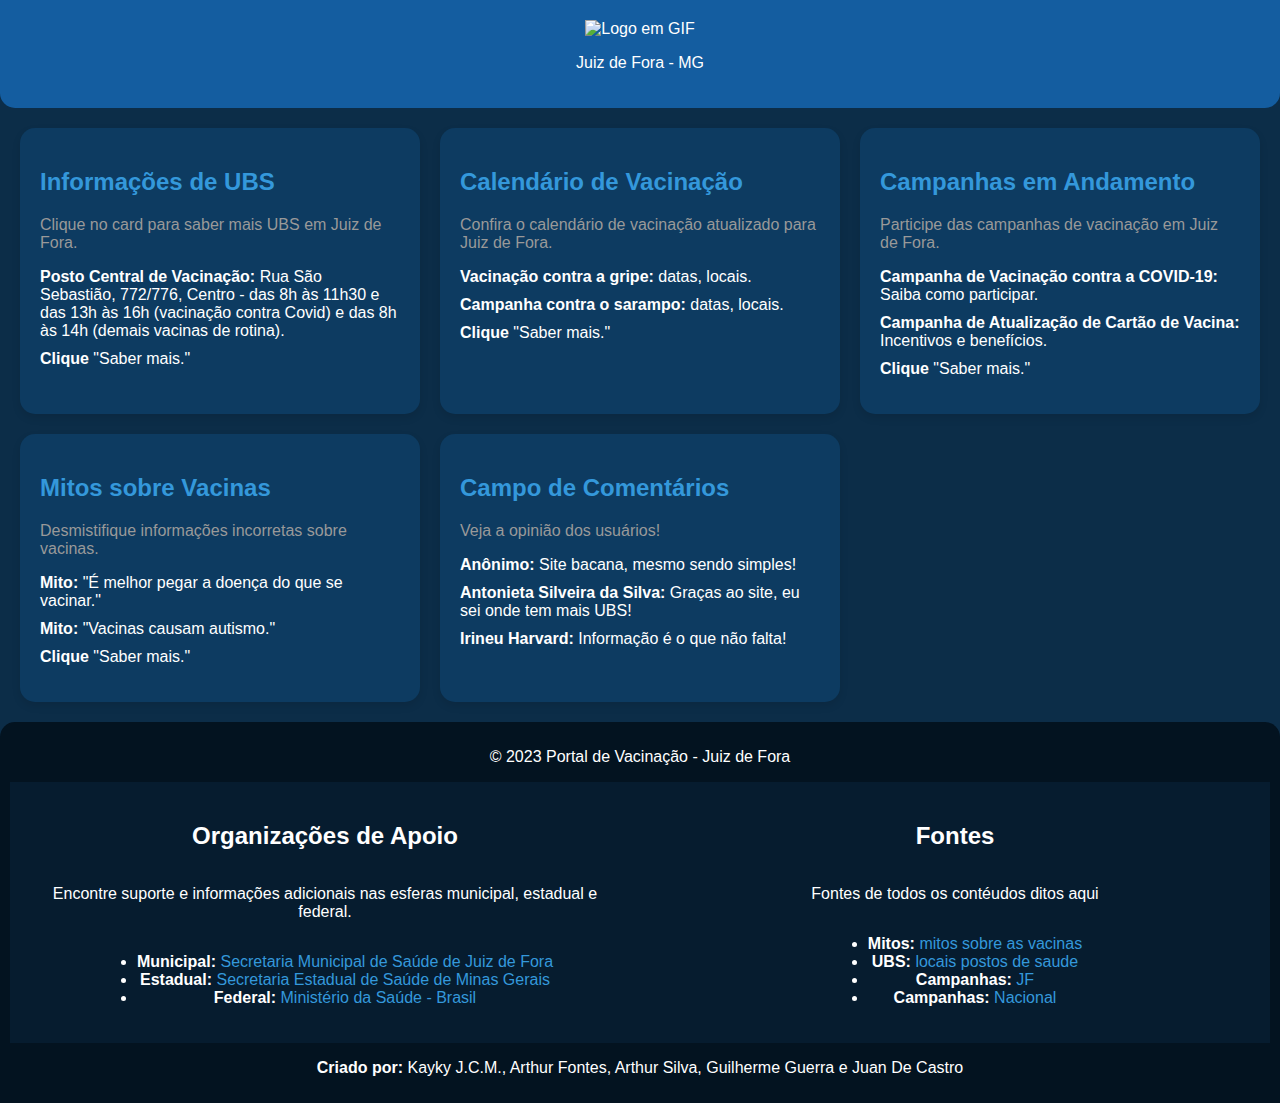
==== index.html @ 5be3ce7f "Update: index.html (Correções de palavras)" ====
<!DOCTYPE html>
<html lang="pt-BR">

<head>
    <meta charset="UTF-8">
    <meta name="viewport" content="width=device-width, initial-scale=1.0">
    <link rel="stylesheet" href="styles.css">
    <title>Sobre Vacina - Juiz de Fora</title>
</head>

<body>

    <header>
            <img src="IMAGENS\sv.gif" alt="Logo em GIF"width="300" height="200">
            <p>Juiz de Fora - MG</p>
    </header>

    <main>
        <div class="modal" id="modal">
            <div class="modal-content">
                <span class="close" onclick="closeModal()">&times;</span>
                <div id="modal-content"></div>
            </div>
        </div>







        <section class="card" id="informacoes-locais" onclick="openModal(event, 'informacoes-locais')">
            <h2>Informações de UBS</h2>
            <!-- informação oculta -->
            <div class="hidden-content">
                <li><strong>UBS Joquei Clube I</strong> R. Antônio Armando Pereira, 140 - Jóquei Clube</li>
                <li><strong>UBS Jóquei Clube II</strong> Av. Antônio Guimarães Peralva, 130 - Barbosa Lage</li>
                <li><strong>UBS Nova Era</strong> R. Guimarães Júnior - Nova Era</li>
                <li><strong>UBS Santa Cruz</strong> R. Dr. Antônio Mourão Guimarães - Santa Cruz</li>
                <li><strong>UBS São Judas Tadeu</strong> R. Ernesto Pancini - São Judas Tadeu</li>
                <li><strong>UBS Benfica</strong> R. dos Guararapes - Benfica</li>
                <li><strong>UBS IGREJINHA</strong> R. Maria Vidal de Carvalho - IGREJINHA</li>
                <li><strong>UBS Cidade do Sol</strong> R. Gustavo Capanema - Santa Maria</li>
                <li><strong>UBS Jardim Natal</strong> R. Ten. Lucas Drumont, 370 - Jardim Natal</li>
                <li><strong>UBS Bairro Industrial</strong> R. João Gualberto, 110 - Industrial</li>
                <li><strong>UBS Nossa Senhora das Graças</strong> R. Queluz, 72 - Eldorado</li>
                <li><strong>UBS Milho Branco</strong> Rua Nicolau Schuery, 60 - Milho Branco</li>
                <li><strong>UBS Vila Esperança</strong> R. Nova, 20 - Benfica</li>

                <br>
                <li><strong>UBS Monte Castelo</strong> R. Laura Mascarenhas Guzela - Monte Castelo</li>
                <li><strong>UBS Borboleta</strong> R. Ten. Paulo Maria Delage, 229 - Borboleta</li>
                <li><strong>Ubs Centro Sul</strong> Av. Barão do Rio Branco, 3132 - Centro</li>
                <li><strong>UBS Dom Bosco</strong> R. João Manata, 93 - Dom Bosco</li>
                <li><strong>UBS São Pedro</strong> Rua José Lourenço Kelmer, 1.533 - São Pedro</li>
                <li><strong>UBS Santos Dumont</strong> R. Álvaro José Rodrigues - São Pedro</li>
                <li><strong>UBS Santa Cecília</strong> R. Gabriel Rodrigues - Santa Cecilia,</li>
                <li><strong>UBS Teixeiras</strong> R. Custódio Furtado de Souza, S/N - Teixeiras</li>
                <li><strong>UBS Vale Verde</strong> R. Marciano Pinto - Vale Verde,</li>
                <li><strong>UBS Santa Luzia</strong> R. Torreões, S/n - Santa Luzia,</li>
                <li><strong>UBS Nossa Senhora de Lourdes</strong> R. Inácio da Gama - Nossa Sra. de Lourdes</li>
                <li><strong>UBS Jardim da Lua</strong> R. Adelaíde Campos de Resende, 714 - Jk</li>
                <li><strong>UBS São Sebastião</strong> R. Jorge Raimundo, 209 - Santa Candida</li>
                <li><strong>UBS Nossa Senhora Aparecida</strong> R. Nossa Sra. Aparecida, 775 - Nossa Sra. Aparecida
                </li>

            </div>
            <!-- informação oculta -->
            <p>Clique no card para saber mais UBS em Juiz de Fora.</p>
            <ul>
                <li><strong>Posto Central de Vacinação:</strong> Rua São Sebastião, 772/776, Centro - das 8h às 11h30 e
                    das 13h às 16h (vacinação contra Covid) e das 8h às 14h (demais vacinas de rotina).</li>
                <li><strong>Clique</strong> "Saber mais."</li>
        </section>






        <section class="card" id="calendario" onclick="openModal(event, 'calendario')">
            <h2>Calendário de Vacinação</h2>
            <!-- informação oculta -->
            <div class="hidden-content">
                <li> Vacinação contra a Influenza<strong>sem data prevista</strong> </li>
                <li> HPV:<strong> sem data prevista</strong> </li>
                <li> BCG:<strong> sem data prevista</strong> </li>
                <li> Febre Amarel:a<strong> sem data prevista</strong> </li>
                <li> Hepatite:<strong>sem data prevista</strong> </li>
                <li><strong>mais informação:</strong> <a
                        href="http://conectesus-paciente.saude.gov.br/publico/cartilha-vacinas">cartilha vacinas</a>
                </li>
            </div>
            </div>
            </div>
            <!-- informação oculta -->
            <p>Confira o calendário de vacinação atualizado para Juiz de Fora.</p>
            <ul>
                <li><strong>Vacinação contra a gripe:</strong> datas, locais.</li>
                <li><strong>Campanha contra o sarampo:</strong> datas, locais.</li>
                <li><strong>Clique</strong> "Saber mais."</li>
            </ul>
        </section>





        <section class="card" id="campanhas" onclick="openModal(event, 'campanhas')">
            <h2>Campanhas em Andamento</h2>
            <!-- informação oculta -->
            <div class="hidden-content">
                <li> não tem campanhas en andamento no momento</li>
                <li><strong>mais informação:</strong> <a
                        href="http://conectesus-paciente.saude.gov.br/publico/cartilha-vacinas">cartilha vacinas</a>
                </li>
            </div>
            <!-- informação oculta -->
            <p>Participe das campanhas de vacinação em Juiz de Fora.</p>
            <ul>
                <li><strong>Campanha de Vacinação contra a COVID-19:</strong> Saiba como participar.</li>
                <li><strong>Campanha de Atualização de Cartão de Vacina:</strong> Incentivos e benefícios.</li>
                <li><strong>Clique</strong> "Saber mais."</li>
            </ul>
        </section>



        <section class="card" id="mitos-vacinas" onclick="openModal(event, 'mitos-vacinas')">
            <h2>Mitos sobre Vacinas</h2>
            <!-- informação oculta -->
            <div class="hidden-content">
                <li><strong>Mito:</strong> "Quem é saudável não precisa se vacinar."</li>
                <li><strong>Mito:</strong> "Vacinas comumente causam efeitos colaterais perigosos."</li>
                <li><strong>Mito:</strong> "Vacinas são úteis, mas, às vezes, causam mais doenças do que previnem."</li>
                <li><strong>Mito:</strong> "Hoje confio menos nas vacinas do que confiava no passado."</li>
                <li><strong>Mito:</strong> "Não há evidência de que as vacinas sejam seguras e eficazes."</li>
                <li><strong>Mito:</strong> "Pessoas com doenças crônicas (diabetes, hipertensão…) não podem se vacinar."
                </li>
                <li><strong>Mito:</strong> "É perigoso tomar várias vacinas de uma vez."</li>
                <li><strong>Mito:</strong> "Vacinas são um instrumento de controle da indústria farmacêutica."</li>
                <li><strong>Mito:</strong> "Todas as vacinas estão na rede pública(algumas so estão disponiveis em rede
                    privada)."</li>
                <li><strong>Mito:</strong> "Tomar uma dose de uma vacina que prevê mais doses já garante proteção."</li>
            </div>
            <!-- informação oculta -->
            <p>Desmistifique informações incorretas sobre vacinas.</p>
            <ul>
                <li><strong>Mito:</strong> "É melhor pegar a doença do que se vacinar."</li>
                <li><strong>Mito:</strong> "Vacinas causam autismo."</li>
                <li><strong>Clique</strong> "Saber mais."</li>
                <!-- Adicione mais mitos comuns -->
            </ul>
        </section>






        <section class="card" id="cometarios" onclick="openModal(event, 'organizacoes-apoio-vacinas')">
            <h2>Campo de Comentários</h2>
            <!-- informação oculta -->
            <!-- <div class="hidden-content">
                <li><strong>Posto Central de Vacinação:</strong> teste1.</li>
                <li><strong>Posto de Saúde do Bairro A:</strong> teste2.</li>
                <li><strong>Posto Central de Vacinação:</strong> teste3.</li>
                <li><strong>vou melhorarara isso estou sem banco de dados</strong> teste4.</li>
            </div> -->
            <!-- informação oculta -->
            <p>Veja a opinião dos usuários!</p>
            <ul>
                <li><strong>Anônimo: </strong>Site bacana, mesmo sendo simples!</li>
                <li><strong>Antonieta Silveira da Silva: </strong>Graças ao site, eu sei onde tem mais UBS!</li>
                <li><strong>Irineu Harvard: </strong>Informação é o que não falta!</li>

            </ul>
        </section>

    </main>

    <footer>
        <p>&copy; 2023 Portal de Vacinação - Juiz de Fora</p>
        <div class="rodape-cards-container">
            <section class="card-rodape" id="organizacoes-apoio">
                <h2>Organizações de Apoio</h2>
                <p>Encontre suporte e informações adicionais nas esferas municipal, estadual e federal.</p>
                <ul>
                    <li><strong>Municipal:</strong> <a
                            href="https://www.pjf.mg.gov.br/secretarias/ss/index.php">Secretaria Municipal de Saúde de
                            Juiz de
                            Fora</a></li>
                    <li><strong>Estadual:</strong> <a href="https://www.saude.mg.gov.br/s">Secretaria Estadual de Saúde
                            de Minas
                            Gerais</a></li>
                    <li><strong>Federal:</strong> <a href="https://www.gov.br/saude/pt-br">Ministério da Saúde -
                            Brasil</a></li>
                </ul>
            </section>
            <section class="card-rodape" id="fontes">
                <h2>Fontes</h2>
                <p>Fontes de todos os contéudos ditos aqui</p>
                <ul>
                    <li><strong>Mitos:</strong> <a
                            href="https://saude.abril.com.br/medicina/16-mitos-e-verdades-sobre-as-vacinas">mitos sobre
                            as vacinas</a></li>
                    <li><strong>UBS:</strong> <a
                            href="https://www.google.com.br/maps/search/ubs+juiz+de+fora/@-21.7572351,-43.415208,12z?entry=ttu">locais
                            postos de saude</a></li>
                    <li><strong>Campanhas:</strong> <a href="https://pjf.mg.gov.br/vacina-para-todos-jf/">JF</a></li>
                    <li><strong>Campanhas:</strong> <a
                            href="https://www.gov.br/saude/pt-br/composicao/seidigi/demas/campanhas-de-vacinacao">Nacional</a>
                    </li>
                </ul>
            </section>
        </div>
        <p><strong>Criado por: </strong>Kayky J.C.M., Arthur Fontes, Arthur Silva, Guilherme Guerra e Juan De Castro</p>
    </footer>
    <script>
        document.addEventListener('DOMContentLoaded', function () {
            // Coloque aqui a lógica para inicialização ou chamadas de função adicionais, se necessário.
        });
    </script>

    <script src="main.js"></script>
    <script src="scripts.js"></script>
</body>

</html>
---- styles.css ----
body {
    font-family: 'Segoe UI', Tahoma, Geneva, Verdana, sans-serif;
    margin: 0;
    padding: 0;
    display: grid;
    grid-template-rows: auto 1fr auto;
    min-height: 100vh;
    background-color: #0C2D48;
}

header {
    background-color: #145DA0;
    color: #fff;
    text-align: center;
    padding: 20px;
    border-bottom-left-radius: 15px;
    border-bottom-right-radius: 15px;
}

main {
    display: grid;
    grid-template-columns: repeat(auto-fit, minmax(300px, 1fr));
    gap: 20px;
    padding: 20px;
}

.card {
    background-color: #0d3b61;
    border-radius: 15px;
    box-shadow: 0 4px 8px rgba(0, 0, 0, 0.1);
    padding: 20px;
    cursor: pointer;
}

.hidden-content {
    color: #ffffff;
}

.card h2 {
    color: #3498db;
}

.card p {
    color: #999999;
    margin-bottom: 15px;
}

.card ul {
    list-style-type: none;
    padding: 0;
}

.card ul li {
    margin-bottom: 10px;
    color: #fff;
}

a {
    color: #3498db;
    text-decoration: none;
    transition: color 0.3s;
}

a:hover {
    color: #2574a9;
}

footer {
    background-color: #031320;
    color: #fff;
    text-align: center;
    padding: 10px;
    border-top-left-radius: 15px;
    border-top-right-radius: 15px;
}

/* Adicione aqui os estilos específicos para o modal, se necessário */
.modal {
    display: none;
    position: fixed;
    top: 0;
    left: 0;
    width: 100%;
    height: 100%;
    background-color: rgba(0, 0, 0, 0.7);
}

.modal-content {
    position: absolute;
    top: 50%;
    left: 50%;
    transform: translate(-50%, -50%);
    padding: 1000px;
    background-color: #ffffff00;
    width: 99%;
    height: 99%;
    max-width: 800px;
    overflow-y: auto;
}

::-webkit-scrollbar {
    width: 0px;
}

.overlay-card {
    background-color: rgb(6, 72, 88);
    color: #fff;
    border-radius: 15px;
    box-shadow: 0 5px 10px rgba(0, 0, 0, 0.1);
    padding: 20px;
    position: relative;
    z-index: 999;
}

.hidden-content {
    display: none;
}

.close {
    font-size: 50px;
    line-height: -5;
    color: #fff;
}

.rodape-cards-container {
    display: flex;
}

.rodape-cards-container .card-rodape {
    flex: 1;
    display: flex;
    flex-direction: column;
    align-items: center;
    justify-content: center;
    padding: 20px;
}

.card-rodape {
    flex: 1;
    background-color: #0c2d4862;
    color: #fff;
    text-align: center;

}
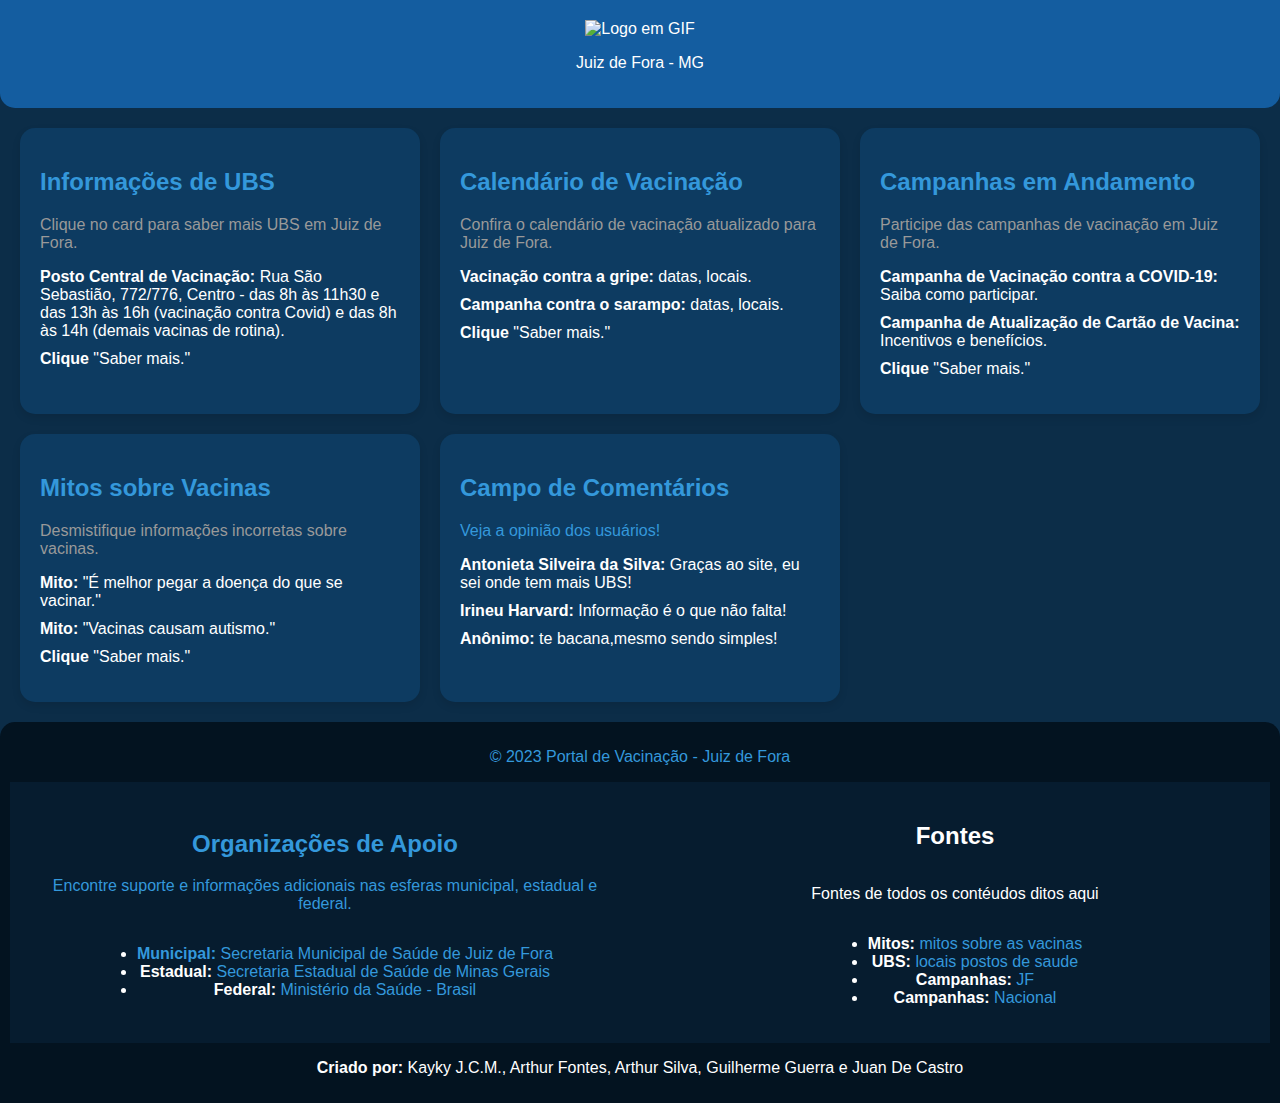
==== commit 41ef8a55: "update" ====
--- a/index.html
+++ b/index.html
@@ -6,13 +6,30 @@
     <meta name="viewport" content="width=device-width, initial-scale=1.0">
     <link rel="stylesheet" href="styles.css">
     <title>Sobre Vacina - Juiz de Fora</title>
+    <script>
+        document.addEventListener('DOMContentLoaded', function () {
+
+            var linkCards = document.querySelectorAll('.card-outra-aba');
+
+            linkCards.forEach(function (card) {
+                card.addEventListener('click', function () {
+
+                    var link = card.querySelector('a');
+
+                    if (link) {
+                        window.open(link.href, '_blank');
+                    }
+                });
+            });
+        });
+    </script>
 </head>
 
 <body>
 
     <header>
-            <img src="IMAGENS\sv.gif" alt="Logo em GIF"width="300" height="200">
-            <p>Juiz de Fora - MG</p>
+        <img src="IMAGENS\sv.gif" alt="Logo em GIF" width="300" height="200">
+        <p>Juiz de Fora - MG</p>
     </header>
 
     <main>
@@ -82,12 +99,12 @@
             <h2>Calendário de Vacinação</h2>
             <!-- informação oculta -->
             <div class="hidden-content">
-                <li> Vacinação contra a Influenza<strong>sem data prevista</strong> </li>
-                <li> HPV:<strong> sem data prevista</strong> </li>
-                <li> BCG:<strong> sem data prevista</strong> </li>
-                <li> Febre Amarel:a<strong> sem data prevista</strong> </li>
-                <li> Hepatite:<strong>sem data prevista</strong> </li>
-                <li><strong>mais informação:</strong> <a
+                <li> Vacinação contra a Influenza:<strong> Aem data prevista</strong> </li>
+                <li> HPV:<strong> Sem data prevista</strong> </li>
+                <li> BCG:<strong> Sem data prevista</strong> </li>
+                <li> Febre Amarela:<strong> Sem data prevista</strong> </li>
+                <li> Hepatite:<strong> Sem data prevista</strong> </li>
+                <li><strong>Mais informações aqui:</strong> <a
                         href="http://conectesus-paciente.saude.gov.br/publico/cartilha-vacinas">cartilha vacinas</a>
                 </li>
             </div>
@@ -110,8 +127,8 @@
             <h2>Campanhas em Andamento</h2>
             <!-- informação oculta -->
             <div class="hidden-content">
-                <li> não tem campanhas en andamento no momento</li>
-                <li><strong>mais informação:</strong> <a
+                <li> Não há campanhas en andamento no momento</li>
+                <li><strong>Mais informações aqui:</strong> <a
                         href="http://conectesus-paciente.saude.gov.br/publico/cartilha-vacinas">cartilha vacinas</a>
                 </li>
             </div>
@@ -158,21 +175,15 @@
 
 
 
-        <section class="card" id="cometarios" onclick="openModal(event, 'organizacoes-apoio-vacinas')">
+        <section class="card-outra-aba" id="cometarios">
             <h2>Campo de Comentários</h2>
-            <!-- informação oculta -->
-            <!-- <div class="hidden-content">
-                <li><strong>Posto Central de Vacinação:</strong> teste1.</li>
-                <li><strong>Posto de Saúde do Bairro A:</strong> teste2.</li>
-                <li><strong>Posto Central de Vacinação:</strong> teste3.</li>
-                <li><strong>vou melhorarara isso estou sem banco de dados</strong> teste4.</li>
-            </div> -->
-            <!-- informação oculta -->
-            <p>Veja a opinião dos usuários!</p>
-            <ul>
-                <li><strong>Anônimo: </strong>Site bacana, mesmo sendo simples!</li>
+
+            <p><a href="https://saude.abril.com.br/medicina/16-mitos-e-verdades-sobre-as-vacinas">Veja a opinião dos
+                    usuários!</p>
+            <ul>
                 <li><strong>Antonieta Silveira da Silva: </strong>Graças ao site, eu sei onde tem mais UBS!</li>
                 <li><strong>Irineu Harvard: </strong>Informação é o que não falta!</li>
+                <li><strong>Anônimo: </strong>te bacana,mesmo sendo simples!</li>
 
             </ul>
         </section>
@@ -226,4 +237,4 @@
     <script src="scripts.js"></script>
 </body>
 
-</html>
+</html>--- a/styles.css
+++ b/styles.css
@@ -31,6 +31,13 @@
     padding: 20px;
     cursor: pointer;
 }
+.card-outra-aba {
+    background-color: #0d3b61;
+    border-radius: 15px;
+    box-shadow: 0 4px 8px rgba(0, 0, 0, 0.1);
+    padding: 20px;
+    cursor: pointer;
+}
 
 .hidden-content {
     color: #ffffff;
@@ -39,8 +46,15 @@
 .card h2 {
     color: #3498db;
 }
+.card-outra-aba  h2 {
+    color: #3498db;
+}
 
 .card p {
+    color: #999999;
+    margin-bottom: 15px;
+}
+.card-outra-aba p {
     color: #999999;
     margin-bottom: 15px;
 }
@@ -49,8 +63,15 @@
     list-style-type: none;
     padding: 0;
 }
-
+.card-outra-aba ul {
+    list-style-type: none;
+    padding: 0;
+}
 .card ul li {
+    margin-bottom: 10px;
+    color: #fff;
+}
+.card-outra-aba ul li {
     margin-bottom: 10px;
     color: #fff;
 }
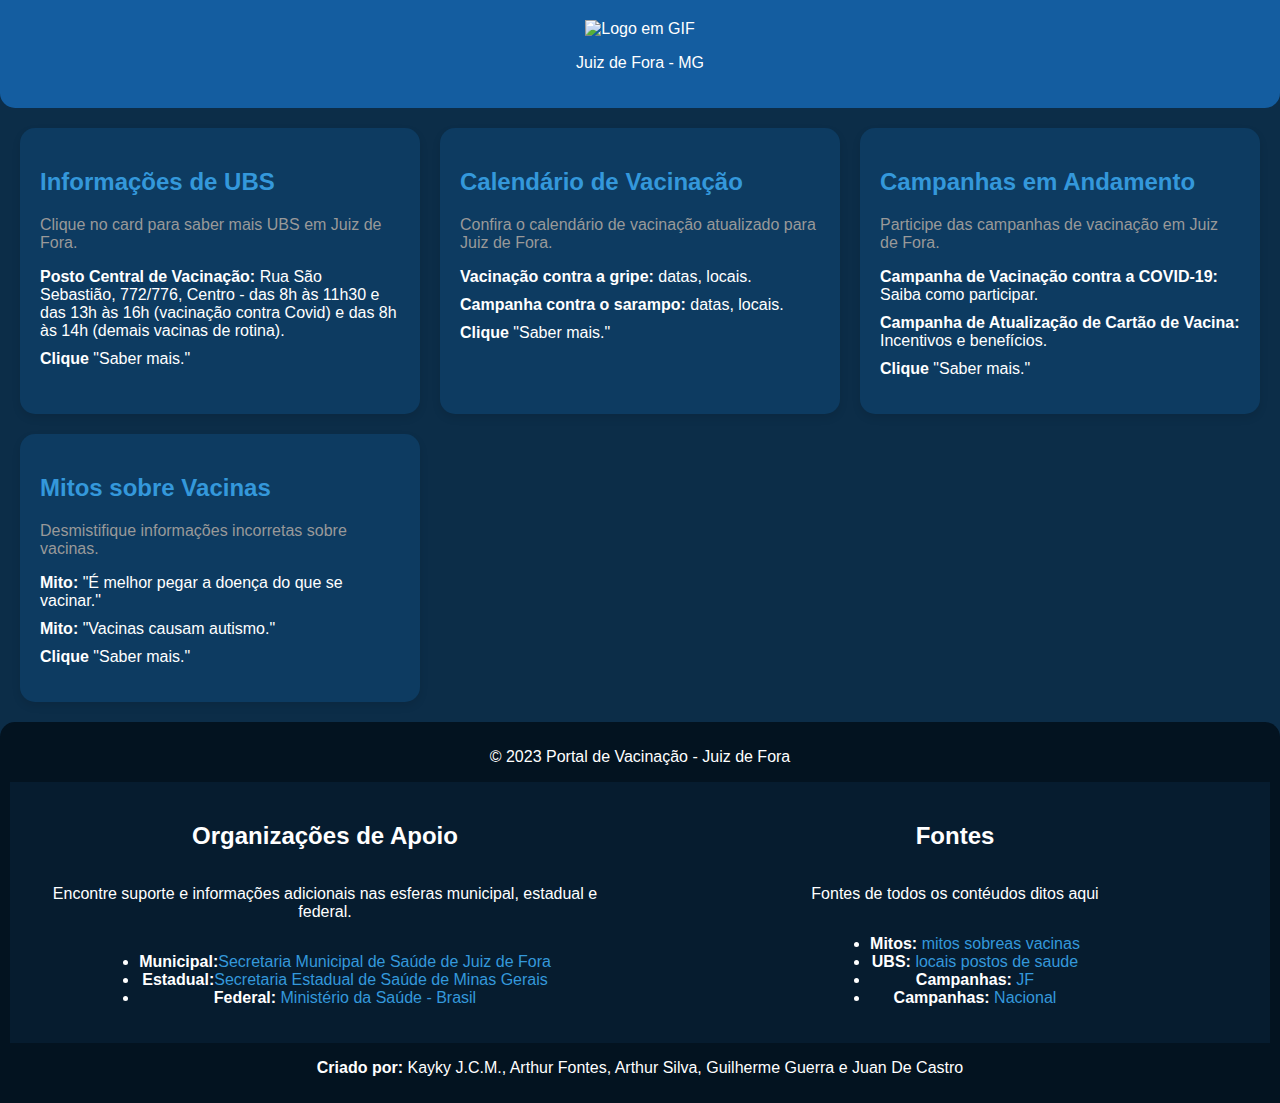
==== commit 12c76298: "4rrwfw" ====
--- a/index.html
+++ b/index.html
@@ -175,18 +175,6 @@
 
 
 
-        <section class="card-outra-aba" id="cometarios">
-            <h2>Campo de Comentários</h2>
-
-            <p><a href="https://saude.abril.com.br/medicina/16-mitos-e-verdades-sobre-as-vacinas">Veja a opinião dos
-                    usuários!</p>
-            <ul>
-                <li><strong>Antonieta Silveira da Silva: </strong>Graças ao site, eu sei onde tem mais UBS!</li>
-                <li><strong>Irineu Harvard: </strong>Informação é o que não falta!</li>
-                <li><strong>Anônimo: </strong>te bacana,mesmo sendo simples!</li>
-
-            </ul>
-        </section>
 
     </main>
 
@@ -197,11 +185,10 @@
                 <h2>Organizações de Apoio</h2>
                 <p>Encontre suporte e informações adicionais nas esferas municipal, estadual e federal.</p>
                 <ul>
-                    <li><strong>Municipal:</strong> <a
-                            href="https://www.pjf.mg.gov.br/secretarias/ss/index.php">Secretaria Municipal de Saúde de
-                            Juiz de
-                            Fora</a></li>
-                    <li><strong>Estadual:</strong> <a href="https://www.saude.mg.gov.br/s">Secretaria Estadual de Saúde
+                            <li><strong>Municipal:</strong><a href="https://www.pjf.mg.gov.br/secretarias/ss/index.php">Secretaria Municipal de Saúde de
+                                Juiz de
+                                Fora</a></li>
+                    <li><strong>Estadual:</strong><a href="https://www.saude.mg.gov.br/s">Secretaria Estadual de Saúde
                             de Minas
                             Gerais</a></li>
                     <li><strong>Federal:</strong> <a href="https://www.gov.br/saude/pt-br">Ministério da Saúde -
@@ -212,9 +199,9 @@
                 <h2>Fontes</h2>
                 <p>Fontes de todos os contéudos ditos aqui</p>
                 <ul>
-                    <li><strong>Mitos:</strong> <a
-                            href="https://saude.abril.com.br/medicina/16-mitos-e-verdades-sobre-as-vacinas">mitos sobre
-                            as vacinas</a></li>
+                    <li><strong>Mitos:</strong> <a> <href="https://saude.abril.com.br/medicina/16-mitos-e-verdades-sobre-as-vacinas"></href> mitos sobreas vacinas</a></li>
+                            
+                            
                     <li><strong>UBS:</strong> <a
                             href="https://www.google.com.br/maps/search/ubs+juiz+de+fora/@-21.7572351,-43.415208,12z?entry=ttu">locais
                             postos de saude</a></li>
